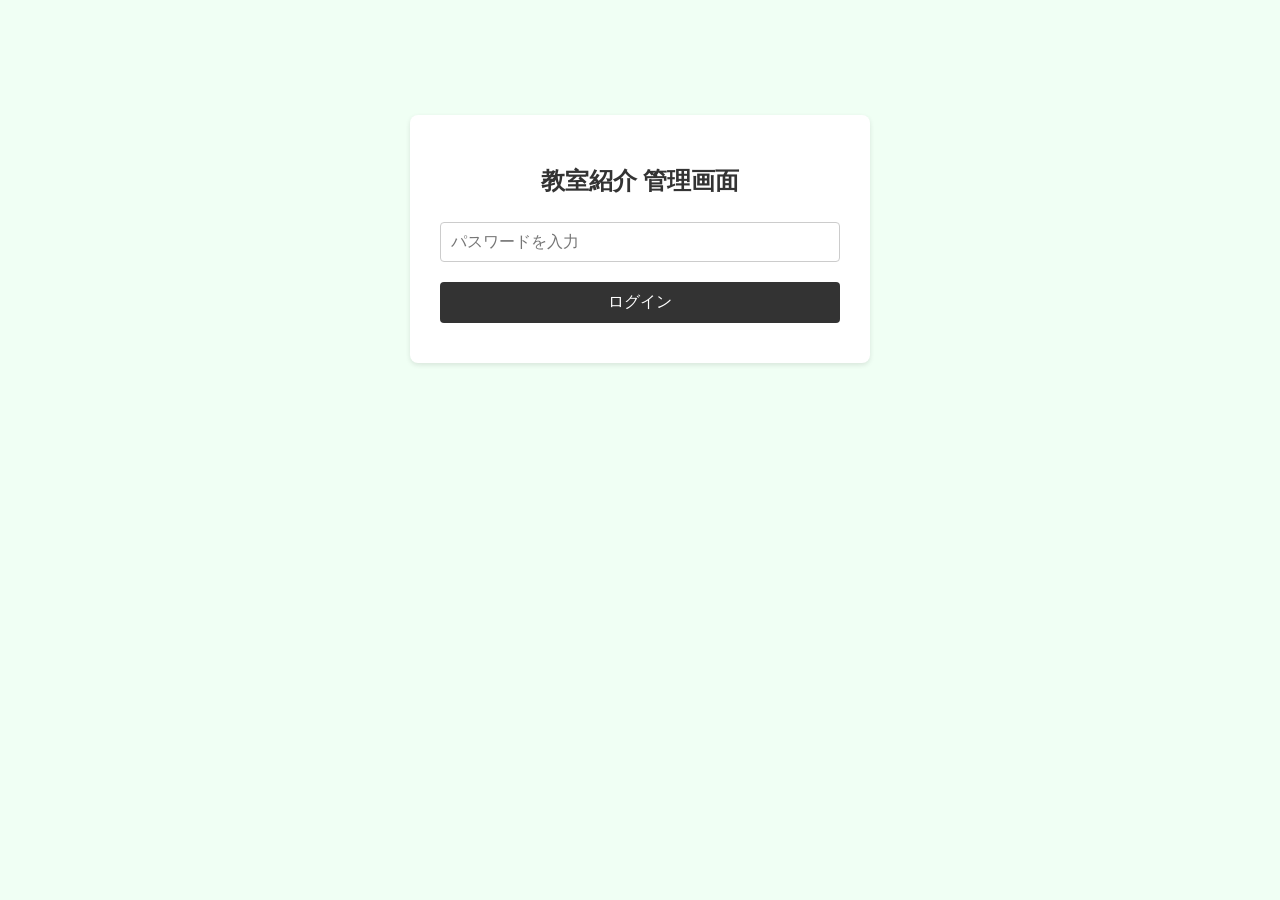
==== admin.html @ 3f8c1441 "Add files via upload" ====
<!DOCTYPE html>
<html lang="ja">
<head>
    <meta charset="UTF-8">
    <meta name="viewport" content="width=device-width, initial-scale=1.0">
    <title>教室紹介 管理画面</title>
    <style>
        body { font-family: sans-serif; background: #f0fff4; color: #333; padding: 15px; padding-bottom: 100px; margin: 0; }
        .container { max-width: 600px; margin: 0 auto; display: none; }
        .card { background: white; padding: 15px; border-radius: 8px; margin-bottom: 20px; box-shadow: 0 2px 5px rgba(0,0,0,0.1); border-left: 5px solid #ccc; }
        .card.active { border-left-color: #32D74B; }
        .card.error { border: 2px solid red; background-color: #ffe6e6; }
        
        label { display: block; margin-top: 10px; font-weight: bold; font-size: 0.9em; }
        input[type="text"], input[type="number"], input[type="password"], textarea { 
            width: 100%; padding: 10px; margin-top: 5px; border: 1px solid #ccc; border-radius: 4px; box-sizing: border-box; font-size: 16px;
        }
        textarea { resize: vertical; height: 100px; }
        
        .toggle-wrap { display: flex; align-items: center; justify-content: space-between; margin-bottom: 10px; background: #f9f9f9; padding: 10px; border-radius: 4px; }
        .toggle-switch { position: relative; display: inline-block; width: 50px; height: 24px; }
        .toggle-switch input { opacity: 0; width: 0; height: 0; }
        .slider { position: absolute; cursor: pointer; top: 0; left: 0; right: 0; bottom: 0; background-color: #ccc; transition: .4s; border-radius: 24px; }
        .slider:before { position: absolute; content: ""; height: 18px; width: 18px; left: 3px; bottom: 3px; background-color: white; transition: .4s; border-radius: 50%; }
        input:checked + .slider { background-color: #32D74B; }
        input:checked + .slider:before { transform: translateX(26px); }
        
        .flex-row { display: flex; gap: 10px; align-items: center; }
        .flex-row > div { flex: 1; }
        
        .btn-fixed { position: fixed; bottom: 20px; right: 20px; left: 20px; background: #32D74B; color: white; border: none; padding: 15px; border-radius: 8px; font-size: 1.2rem; font-weight: bold; cursor: pointer; box-shadow: 0 4px 10px rgba(0,0,0,0.2); z-index: 100; text-align: center; }
        .btn-fixed:disabled { background: #ccc; cursor: not-allowed; }
        
        #login-screen { max-width: 400px; margin: 100px auto; background: white; padding: 30px; border-radius: 8px; text-align: center; box-shadow: 0 2px 5px rgba(0,0,0,0.1); }
        
        /* エラー表示用のモーダル */
        #error-modal { display: none; position: fixed; top: 0; left: 0; width: 100%; height: 100%; background: rgba(0,0,0,0.5); z-index: 1000; justify-content: center; align-items: center; }
        .modal-content { background: white; padding: 20px; border-radius: 8px; text-align: center; border: 3px solid red; max-width: 300px; width: 90%; }
        .modal-content button { margin-top: 15px; background: #333; color: white; border: none; padding: 10px 20px; border-radius: 4px; cursor: pointer; }
        
        #status-toast { position: fixed; top: 20px; left: 50%; transform: translateX(-50%); background: white; padding: 15px 20px; border-radius: 8px; box-shadow: 0 4px 15px rgba(0,0,0,0.3); font-weight: bold; display: none; z-index: 999; width: 80%; text-align: center; }
    </style>
</head>
<body>

    <div id="login-screen">
        <h2>教室紹介 管理画面</h2>
        <input type="password" id="auth-password" placeholder="パスワードを入力">
        <button onclick="tryLogin()" style="margin-top:20px; padding:10px 20px; width:100%; font-size:16px; background:#333; color:white; border:none; border-radius:4px;">ログイン</button>
        <div id="login-msg" style="color:red; margin-top:10px;"></div>
    </div>

    <div id="main-interface" class="container">
        <h2 style="text-align: center; color: #32D74B;">教室情報 編集</h2>
        <p style="font-size: 12px; color: #666; text-align: center;">YouTubeのURLを入力すると画像より優先して表示されます。</p>
        
        <form id="mainForm">
            <div id="form-container">読み込み中...</div>
            <button type="button" class="btn-fixed" id="submitBtn" onclick="validateAndUpload()">一括保存する</button>
        </form>
    </div>

    <div id="error-modal">
        <div class="modal-content">
            <h3 style="color:red; margin-top:0;">エラー</h3>
            <p id="error-text">順番が重複していますので確認してください。</p>
            <button onclick="closeErrorModal()">閉じる</button>
        </div>
    </div>

    <div id="status-toast"></div>

    <script>
        // ▼ 新しく作成したGASのウェブアプリURLに書き換えてください
        const GAS_API_URL = "YOUR_NEW_GAS_WEB_APP_URL";

        // GASと通信する関数
        async function callApi(action, payload = {}) {
            const pass = document.getElementById('auth-password').value;
            const res = await fetch(GAS_API_URL, {
                method: 'POST',
                headers: { 'Content-Type': 'text/plain;charset=utf-8' },
                body: JSON.stringify({ action, auth: pass, payload })
            });
            const json = await res.json();
            if (!json.success) throw new Error(json.error);
            return json.data;
        }

        // ログイン処理
        async function tryLogin() {
            const btn = document.querySelector('#login-screen button');
            const msg = document.getElementById('login-msg');
            msg.innerText = ""; 
            btn.innerText = "認証中..."; 
            btn.disabled = true;

            try {
                const data = await callApi('getClassData');
                document.getElementById('login-screen').style.display = 'none';
                document.getElementById('main-interface').style.display = 'block';
                createForm(data);
            } catch (err) { 
                msg.innerText = err.message; 
                btn.innerText = "ログイン"; 
                btn.disabled = false;
            }
        }

        // フォームの生成（10枠分）
        function createForm(currentData) {
            const container = document.getElementById('form-container');
            container.innerHTML = ""; 

            for (let i = 1; i <= 10; i++) {
                // 保存されているデータを探す（idで紐付け）
                const d = currentData.find(x => x.id === i) || {};
                const isPublic = d.is_public !== false; // デフォルトは公開(true)扱い
                
                const html = `
                  <div class="card js-card" id="card_${i}">
                    <div class="toggle-wrap">
                        <span style="font-weight:bold; font-size:1.1rem;">枠 ${i}</span>
                        <div style="display:flex; align-items:center; gap:10px;">
                            <span style="font-size:0.9rem;">公開</span>
                            <label class="toggle-switch">
                                <input type="checkbox" name="is_public_${i}" id="is_public_${i}" ${isPublic ? 'checked' : ''}>
                                <span class="slider"></span>
                            </label>
                        </div>
                    </div>

                    <div class="flex-row">
                        <div style="flex:0.3">
                            <label>表示順</label>
                            <input type="number" name="order_${i}" class="js-order-input" value="${d.order || i}" min="1" max="99">
                        </div>
                        <div style="flex:0.7">
                            <label>タイトル</label>
                            <input type="text" name="title_${i}" value="${d.title || ''}" placeholder="レッスンのテーマ">
                        </div>
                    </div>

                    <label style="margin-top:15px; color:#ff0000;">YouTube URL (こちらが優先表示)</label>
                    <input type="text" name="youtube_url_${i}" value="${d.youtube_url || ''}" placeholder="例: https://youtu.be/..." onblur="formatYouTubeUrl(this)">
                    
                    <label style="margin-top:15px;">または 画像 (YouTubeがない場合表示)</label>
                    <input type="file" accept="image/*" onchange="handleFile(this, ${i})">
                    <input type="hidden" name="file_image_${i}" id="file_image_${i}">
                    ${d.image ? `<p style="font-size:12px; color:green; margin:5px 0 0;">現在画像が登録されています</p>` : ''}

                    <label style="margin-top:15px;">説明文</label>
                    <textarea name="description_${i}" placeholder="教室の様子">${d.description || ''}</textarea>
                  </div>`;
                container.insertAdjacentHTML('beforeend', html);
            }
        }

        // 画像ファイルをBase64に変換
        function handleFile(input, index) {
            const file = input.files[0];
            if (file) {
                const reader = new FileReader();
                reader.onload = e => document.getElementById(`file_image_${index}`).value = e.target.result.split(',')[1];
                reader.readAsDataURL(file);
            } else {
                document.getElementById(`file_image_${index}`).value = "";
            }
        }

        // YouTube URLを埋め込み用(embed)に自動変換する
        function formatYouTubeUrl(inputElement) {
            let url = inputElement.value.trim();
            if (!url) return;

            let videoId = "";
            if (url.includes("youtu.be/")) {
                videoId = url.split("youtu.be/")[1].split("?")[0];
            } else if (url.includes("youtube.com/watch")) {
                try {
                    const urlObj = new URL(url);
                    videoId = urlObj.searchParams.get("v");
                } catch(e) {}
            } else if (url.includes("youtube.com/shorts/")) {
                videoId = url.split("shorts/")[1].split("?")[0];
            } else if (url.includes("youtube.com/embed/")) {
                return; // すでに正しい形式
            }
            
            if (videoId) {
                // 自動再生なし、関連動画非表示の設定をつけて変換
                inputElement.value = `https://www.youtube.com/embed/${videoId}?rel=0`;
            }
        }

        // 保存前のチェック（順番の重複確認）
        function validateAndUpload() {
            // カードのエラー表示をリセット
            document.querySelectorAll('.js-card').forEach(card => card.classList.remove('error'));

            const orderInputs = document.querySelectorAll('.js-order-input');
            const orderValues = [];
            let hasDuplicate = false;

            orderInputs.forEach(input => {
                const val = input.value;
                if(val !== "") {
                    if (orderValues.includes(val)) {
                        hasDuplicate = true;
                        // 重複しているカードを赤くする
                        input.closest('.card').classList.add('error');
                    }
                    orderValues.push(val);
                }
            });

            // 重複があればエラーモーダルを表示して処理中断
            if (hasDuplicate) {
                document.getElementById('error-modal').style.display = 'flex';
                return;
            }

            // 重複がなければ送信処理へ
            uploadData();
        }

        function closeErrorModal() {
            document.getElementById('error-modal').style.display = 'none';
        }

        // データ送信処理
        async function uploadData() {
            const btn = document.getElementById('submitBtn');
            const toast = document.getElementById('status-toast');
            
            btn.innerText = "送信中..."; 
            btn.disabled = true;
            toast.style.display = "none";
            
            const formData = {};
            // テキスト、数値、隠しフィールドの取得
            document.querySelectorAll('#mainForm input[type="text"], #mainForm input[type="number"], #mainForm input[type="hidden"], #mainForm textarea').forEach(inp => {
                formData[inp.name] = inp.value;
            });
            // チェックボックス（公開設定）の取得
            document.querySelectorAll('#mainForm input[type="checkbox"]').forEach(inp => {
                formData[inp.name] = inp.checked;
            });

            try {
                const resultMsg = await callApi('saveClassData', formData);
                toast.innerText = resultMsg;
                toast.style.color = "green";
            } catch(e) {
                toast.innerText = "エラー: " + e.message;
                toast.style.color = "red";
            }
            
            toast.style.display = "block";
            btn.innerText = "一括保存する"; 
            btn.disabled = false;
            
            setTimeout(() => { toast.style.display = "none"; }, 5000);
        }
    </script>
</body>
</html>
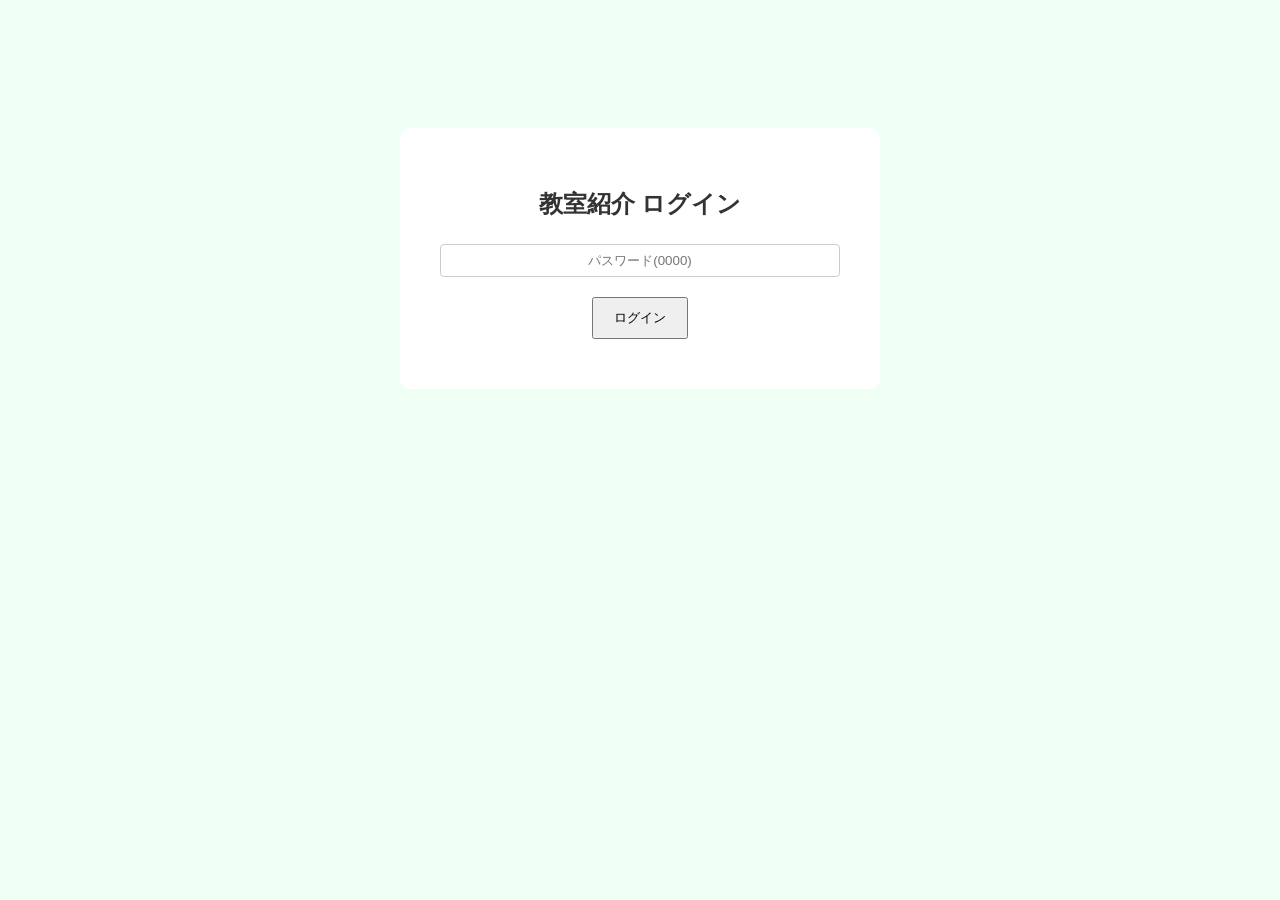
==== commit 2516f08d: "Add files via upload" ====
--- a/admin.html
+++ b/admin.html
@@ -5,76 +5,90 @@
     <meta name="viewport" content="width=device-width, initial-scale=1.0">
     <title>教室紹介 管理画面</title>
     <style>
-        body { font-family: sans-serif; background: #f0fff4; color: #333; padding: 15px; padding-bottom: 100px; margin: 0; }
-        .container { max-width: 600px; margin: 0 auto; display: none; }
-        .card { background: white; padding: 15px; border-radius: 8px; margin-bottom: 20px; box-shadow: 0 2px 5px rgba(0,0,0,0.1); border-left: 5px solid #ccc; }
+        body { font-family: sans-serif; background: #f0fff4; color: #333; padding: 20px; padding-bottom: 100px; }
+        .container { max-width: 800px; margin: 0 auto; display: none; }
+        .card { background: white; padding: 20px; border-radius: 12px; margin-bottom: 20px; box-shadow: 0 4px 6px rgba(0,0,0,0.1); border-left: 6px solid #ccc; }
         .card.active { border-left-color: #32D74B; }
-        .card.error { border: 2px solid red; background-color: #ffe6e6; }
+        .card.error { border-left-color: red; background-color: #ffe6e6; }
+        
+        .header-wrap { display: flex; justify-content: space-between; align-items: center; margin-bottom: 20px; }
+        .btn-help { background: #333; color: white; border: none; padding: 8px 15px; border-radius: 20px; cursor: pointer; font-size: 0.9rem; font-weight: bold; }
         
         label { display: block; margin-top: 10px; font-weight: bold; font-size: 0.9em; }
-        input[type="text"], input[type="number"], input[type="password"], textarea { 
-            width: 100%; padding: 10px; margin-top: 5px; border: 1px solid #ccc; border-radius: 4px; box-sizing: border-box; font-size: 16px;
-        }
+        input[type="text"], input[type="number"], input[type="password"], textarea { width: 100%; padding: 8px; margin-top: 4px; border: 1px solid #ccc; border-radius: 4px; box-sizing: border-box; font-family: inherit; }
         textarea { resize: vertical; height: 100px; }
         
-        .toggle-wrap { display: flex; align-items: center; justify-content: space-between; margin-bottom: 10px; background: #f9f9f9; padding: 10px; border-radius: 4px; }
+        /* トグルスイッチ UI */
+        .toggle-wrap { display: flex; align-items: center; justify-content: space-between; padding: 10px; background: #f9f9f9; border-radius: 8px; margin-bottom: 10px; }
         .toggle-switch { position: relative; display: inline-block; width: 50px; height: 24px; }
         .toggle-switch input { opacity: 0; width: 0; height: 0; }
         .slider { position: absolute; cursor: pointer; top: 0; left: 0; right: 0; bottom: 0; background-color: #ccc; transition: .4s; border-radius: 24px; }
         .slider:before { position: absolute; content: ""; height: 18px; width: 18px; left: 3px; bottom: 3px; background-color: white; transition: .4s; border-radius: 50%; }
         input:checked + .slider { background-color: #32D74B; }
         input:checked + .slider:before { transform: translateX(26px); }
-        
-        .flex-row { display: flex; gap: 10px; align-items: center; }
+
+        .flex-row { display: flex; gap: 15px; align-items: center; }
         .flex-row > div { flex: 1; }
-        
-        .btn-fixed { position: fixed; bottom: 20px; right: 20px; left: 20px; background: #32D74B; color: white; border: none; padding: 15px; border-radius: 8px; font-size: 1.2rem; font-weight: bold; cursor: pointer; box-shadow: 0 4px 10px rgba(0,0,0,0.2); z-index: 100; text-align: center; }
-        .btn-fixed:disabled { background: #ccc; cursor: not-allowed; }
-        
-        #login-screen { max-width: 400px; margin: 100px auto; background: white; padding: 30px; border-radius: 8px; text-align: center; box-shadow: 0 2px 5px rgba(0,0,0,0.1); }
-        
-        /* エラー表示用のモーダル */
-        #error-modal { display: none; position: fixed; top: 0; left: 0; width: 100%; height: 100%; background: rgba(0,0,0,0.5); z-index: 1000; justify-content: center; align-items: center; }
-        .modal-content { background: white; padding: 20px; border-radius: 8px; text-align: center; border: 3px solid red; max-width: 300px; width: 90%; }
-        .modal-content button { margin-top: 15px; background: #333; color: white; border: none; padding: 10px 20px; border-radius: 4px; cursor: pointer; }
-        
-        #status-toast { position: fixed; top: 20px; left: 50%; transform: translateX(-50%); background: white; padding: 15px 20px; border-radius: 8px; box-shadow: 0 4px 15px rgba(0,0,0,0.3); font-weight: bold; display: none; z-index: 999; width: 80%; text-align: center; }
+
+        .btn-fixed { position: fixed; bottom: 30px; right: 30px; background: #32D74B; color: white; border: none; padding: 15px 30px; border-radius: 50px; font-size: 1.2rem; font-weight: bold; cursor: pointer; box-shadow: 0 4px 15px rgba(0,0,0,0.3); z-index: 1000; transition: transform 0.2s; }
+        .btn-fixed:hover { transform: scale(1.05); }
+        .btn-fixed:disabled { background: #ccc; cursor: not-allowed; transform: none; }
+        
+        #login-screen { max-width: 400px; margin: 100px auto; background: white; padding: 40px; border-radius: 10px; text-align: center; }
+        #status-toast { position: fixed; bottom: 90px; right: 30px; background: white; padding: 10px 20px; border-radius: 8px; box-shadow: 0 2px 10px rgba(0,0,0,0.2); font-weight: bold; display: none; z-index: 999; }
+        
+        /* モーダル */
+        .modal-overlay { display: none; position: fixed; inset: 0; background: rgba(0,0,0,0.6); z-index: 2000; justify-content: center; align-items: center; padding: 20px; }
+        .modal-content { background: white; padding: 20px; border-radius: 12px; max-width: 400px; width: 100%; box-shadow: 0 10px 25px rgba(0,0,0,0.2); }
+        .modal-content.error { border: 4px solid red; text-align: center; }
+        .modal-btn-close { width: 100%; margin-top: 15px; background: #333; color: white; border: none; padding: 12px; border-radius: 8px; cursor: pointer; font-weight: bold; }
+        
+        .file-name-display { font-size: 13px; color: #555; background: #eee; padding: 8px; border-radius: 4px; display: inline-block; margin-top: 5px; word-break: break-all; }
     </style>
 </head>
 <body>
-
     <div id="login-screen">
-        <h2>教室紹介 管理画面</h2>
-        <input type="password" id="auth-password" placeholder="パスワードを入力">
-        <button onclick="tryLogin()" style="margin-top:20px; padding:10px 20px; width:100%; font-size:16px; background:#333; color:white; border:none; border-radius:4px;">ログイン</button>
+        <h2>教室紹介 ログイン</h2>
+        <input type="password" id="auth-password" placeholder="パスワード(0000)" style="text-align:center;">
+        <button onclick="tryLogin()" style="margin-top:20px; padding:10px 20px; cursor:pointer;">ログイン</button>
         <div id="login-msg" style="color:red; margin-top:10px;"></div>
     </div>
 
     <div id="main-interface" class="container">
-        <h2 style="text-align: center; color: #32D74B;">教室情報 編集</h2>
-        <p style="font-size: 12px; color: #666; text-align: center;">YouTubeのURLを入力すると画像より優先して表示されます。</p>
-        
+        <div class="header-wrap">
+            <h2 style="color: #32D74B; margin: 0;">教室紹介 更新画面</h2>
+            <button class="btn-help" onclick="openHelpModal()">📖 使い方</button>
+        </div>
         <form id="mainForm">
             <div id="form-container">読み込み中...</div>
-            <button type="button" class="btn-fixed" id="submitBtn" onclick="validateAndUpload()">一括保存する</button>
+            <button type="button" class="btn-fixed" id="submitBtn" onclick="validateAndUpload()">💾 一括更新する</button>
+            <div id="status-toast"></div>
         </form>
     </div>
 
-    <div id="error-modal">
+    <div id="help-modal" class="modal-overlay">
         <div class="modal-content">
-            <h3 style="color:red; margin-top:0;">エラー</h3>
-            <p id="error-text">順番が重複していますので確認してください。</p>
-            <button onclick="closeErrorModal()">閉じる</button>
+            <h3 style="color:#32D74B; margin-top:0;">📖 管理画面の使い方</h3>
+            <p><b>【表示される条件】</b><br>「公開」がオンで、かつ「タイトル・画像・動画」のどれかが入力されている枠のみ表示されます。</p>
+            <p><b>【順番の変更】</b><br>表示順の数字が小さい順に表示されます。重複するとエラーになります。</p>
+            <p><b>【動画と画像の優先順位】</b><br><b>YouTube動画が優先</b>されます。画像を出したい場合はYouTube欄を空にしてください。</p>
+            <p><b>【画像のファイル名】</b><br>選択した画像ファイル名が記録され、次回開いた時も確認できます。</p>
+            <button class="modal-btn-close" onclick="closeHelpModal()">閉じる</button>
         </div>
     </div>
 
-    <div id="status-toast"></div>
+    <div id="error-modal" class="modal-overlay">
+        <div class="modal-content error">
+            <h3 style="color:red; margin-top:0;">⚠️ エラー</h3>
+            <p id="error-text">表示順の数字が重複しています。確認してください。</p>
+            <button class="modal-btn-close" onclick="closeErrorModal()">閉じる</button>
+        </div>
+    </div>
 
     <script>
-        // ▼ 新しく作成したGASのウェブアプリURLに書き換えてください
-        const GAS_API_URL = "YOUR_NEW_GAS_WEB_APP_URL";
-
-        // GASと通信する関数
+        // ▼ GASの新しいデプロイURLに書き換えてください
+        const GAS_API_URL = "https://script.google.com/macros/s/AKfycbwVLnGec14GKCjdRNFxfY3iNPHXjcR9IxGgUYCfCaJKKqt0cbI5YhLtGpfeCFEs6K_ulg/exec";
+
         async function callApi(action, payload = {}) {
             const pass = document.getElementById('auth-password').value;
             const res = await fetch(GAS_API_URL, {
@@ -87,13 +101,10 @@
             return json.data;
         }
 
-        // ログイン処理
         async function tryLogin() {
             const btn = document.querySelector('#login-screen button');
             const msg = document.getElementById('login-msg');
-            msg.innerText = ""; 
-            btn.innerText = "認証中..."; 
-            btn.disabled = true;
+            msg.innerText = ""; btn.innerText = "認証中..."; btn.disabled = true;
 
             try {
                 const data = await callApi('getClassData');
@@ -102,29 +113,27 @@
                 createForm(data);
             } catch (err) { 
                 msg.innerText = err.message; 
-                btn.innerText = "ログイン"; 
-                btn.disabled = false;
-            }
-        }
-
-        // フォームの生成（10枠分）
+                btn.innerText = "ログイン"; btn.disabled = false;
+            }
+        }
+
         function createForm(currentData) {
             const container = document.getElementById('form-container');
             container.innerHTML = ""; 
 
             for (let i = 1; i <= 10; i++) {
-                // 保存されているデータを探す（idで紐付け）
                 const d = currentData.find(x => x.id === i) || {};
-                const isPublic = d.is_public !== false; // デフォルトは公開(true)扱い
+                const isPublic = d.is_public !== false; 
+                const fileNameDisplay = d.image_name ? `🖼️ 登録中: ${d.image_name}` : "未登録";
                 
                 const html = `
-                  <div class="card js-card" id="card_${i}">
+                  <div class="card js-card ${d.title || d.youtube_url || d.image ? 'active' : ''}">
                     <div class="toggle-wrap">
-                        <span style="font-weight:bold; font-size:1.1rem;">枠 ${i}</span>
+                        <span style="font-weight:bold; font-size:1.2rem;">枠 ${i}</span>
                         <div style="display:flex; align-items:center; gap:10px;">
-                            <span style="font-size:0.9rem;">公開</span>
+                            <span style="font-weight:bold;">公開</span>
                             <label class="toggle-switch">
-                                <input type="checkbox" name="is_public_${i}" id="is_public_${i}" ${isPublic ? 'checked' : ''}>
+                                <input type="checkbox" name="is_public_${i}" ${isPublic ? 'checked' : ''}>
                                 <span class="slider"></span>
                             </label>
                         </div>
@@ -141,13 +150,14 @@
                         </div>
                     </div>
 
-                    <label style="margin-top:15px; color:#ff0000;">YouTube URL (こちらが優先表示)</label>
+                    <label style="margin-top:15px; color:#e74c3c;">▶ YouTube URL (優先表示)</label>
                     <input type="text" name="youtube_url_${i}" value="${d.youtube_url || ''}" placeholder="例: https://youtu.be/..." onblur="formatYouTubeUrl(this)">
                     
-                    <label style="margin-top:15px;">または 画像 (YouTubeがない場合表示)</label>
+                    <label style="margin-top:15px; color:#3498db;">📷 画像 (YouTubeがない場合表示)</label>
                     <input type="file" accept="image/*" onchange="handleFile(this, ${i})">
                     <input type="hidden" name="file_image_${i}" id="file_image_${i}">
-                    ${d.image ? `<p style="font-size:12px; color:green; margin:5px 0 0;">現在画像が登録されています</p>` : ''}
+                    <input type="hidden" name="image_name_${i}" id="image_name_${i}" value="${d.image_name || ''}">
+                    <div class="file-name-display" id="file_name_display_${i}">${fileNameDisplay}</div>
 
                     <label style="margin-top:15px;">説明文</label>
                     <textarea name="description_${i}" placeholder="教室の様子">${d.description || ''}</textarea>
@@ -156,110 +166,76 @@
             }
         }
 
-        // 画像ファイルをBase64に変換
         function handleFile(input, index) {
             const file = input.files[0];
+            const nameDisplay = document.getElementById(`file_name_display_${index}`);
+            const nameInput = document.getElementById(`image_name_${index}`);
+            const imageBase = document.getElementById(`file_image_${index}`);
+            
             if (file) {
+                nameInput.value = file.name;
+                nameDisplay.innerText = `🖼️ 登録予定: ${file.name}`;
+                nameDisplay.style.background = "#d1fae5";
                 const reader = new FileReader();
-                reader.onload = e => document.getElementById(`file_image_${index}`).value = e.target.result.split(',')[1];
+                reader.onload = e => imageBase.value = e.target.result.split(',')[1];
                 reader.readAsDataURL(file);
             } else {
-                document.getElementById(`file_image_${index}`).value = "";
-            }
-        }
-
-        // YouTube URLを埋め込み用(embed)に自動変換する
+                imageBase.value = ""; nameInput.value = "";
+                nameDisplay.innerText = "未登録"; nameDisplay.style.background = "#eee";
+            }
+        }
+
         function formatYouTubeUrl(inputElement) {
             let url = inputElement.value.trim();
-            if (!url) return;
-
-            let videoId = "";
-            if (url.includes("youtu.be/")) {
-                videoId = url.split("youtu.be/")[1].split("?")[0];
-            } else if (url.includes("youtube.com/watch")) {
-                try {
-                    const urlObj = new URL(url);
-                    videoId = urlObj.searchParams.get("v");
-                } catch(e) {}
-            } else if (url.includes("youtube.com/shorts/")) {
-                videoId = url.split("shorts/")[1].split("?")[0];
-            } else if (url.includes("youtube.com/embed/")) {
-                return; // すでに正しい形式
-            }
-            
-            if (videoId) {
-                // 自動再生なし、関連動画非表示の設定をつけて変換
-                inputElement.value = `https://www.youtube.com/embed/${videoId}?rel=0`;
-            }
-        }
-
-        // 保存前のチェック（順番の重複確認）
+            if (!url || url.includes("youtube.com/embed/")) return; 
+            const regExp = /^.*(youtu.be\/|v\/|u\/\w\/|embed\/|watch\?v=|\&v=|shorts\/)([^#\&\?]*).*/;
+            const match = url.match(regExp);
+            if (match && match[2].length === 11) {
+                inputElement.value = `https://www.youtube.com/embed/${match[2]}?rel=0`;
+            }
+        }
+
         function validateAndUpload() {
-            // カードのエラー表示をリセット
             document.querySelectorAll('.js-card').forEach(card => card.classList.remove('error'));
-
             const orderInputs = document.querySelectorAll('.js-order-input');
             const orderValues = [];
             let hasDuplicate = false;
-
             orderInputs.forEach(input => {
                 const val = input.value;
                 if(val !== "") {
                     if (orderValues.includes(val)) {
                         hasDuplicate = true;
-                        // 重複しているカードを赤くする
                         input.closest('.card').classList.add('error');
                     }
                     orderValues.push(val);
                 }
             });
-
-            // 重複があればエラーモーダルを表示して処理中断
-            if (hasDuplicate) {
-                document.getElementById('error-modal').style.display = 'flex';
-                return;
-            }
-
-            // 重複がなければ送信処理へ
+            if (hasDuplicate) { document.getElementById('error-modal').style.display = 'flex'; return; }
             uploadData();
         }
 
-        function closeErrorModal() {
-            document.getElementById('error-modal').style.display = 'none';
-        }
-
-        // データ送信処理
+        function openHelpModal() { document.getElementById('help-modal').style.display = 'flex'; }
+        function closeHelpModal() { document.getElementById('help-modal').style.display = 'none'; }
+        function closeErrorModal() { document.getElementById('error-modal').style.display = 'none'; }
+
         async function uploadData() {
+            if(!confirm("更新しますか？")) return;
             const btn = document.getElementById('submitBtn');
             const toast = document.getElementById('status-toast');
             
-            btn.innerText = "送信中..."; 
-            btn.disabled = true;
-            toast.style.display = "none";
+            btn.innerText = "⏳ 送信中..."; btn.disabled = true; toast.style.display = "none";
             
             const formData = {};
-            // テキスト、数値、隠しフィールドの取得
-            document.querySelectorAll('#mainForm input[type="text"], #mainForm input[type="number"], #mainForm input[type="hidden"], #mainForm textarea').forEach(inp => {
-                formData[inp.name] = inp.value;
-            });
-            // チェックボックス（公開設定）の取得
-            document.querySelectorAll('#mainForm input[type="checkbox"]').forEach(inp => {
-                formData[inp.name] = inp.checked;
-            });
+            document.querySelectorAll('#mainForm input[type="text"], #mainForm input[type="number"], #mainForm input[type="hidden"], #mainForm textarea').forEach(inp => formData[inp.name] = inp.value);
+            document.querySelectorAll('#mainForm input[type="checkbox"]').forEach(inp => formData[inp.name] = inp.checked);
 
             try {
                 const resultMsg = await callApi('saveClassData', formData);
-                toast.innerText = resultMsg;
-                toast.style.color = "green";
+                toast.innerText = "✅ " + resultMsg; toast.style.color = "green";
             } catch(e) {
-                toast.innerText = "エラー: " + e.message;
-                toast.style.color = "red";
-            }
-            
-            toast.style.display = "block";
-            btn.innerText = "一括保存する"; 
-            btn.disabled = false;
-            
+                toast.innerText = "❌ エラー: " + e.message; toast.style.color = "red";
+            }
+            toast.style.display = "block"; btn.innerText = "💾 一括更新する"; btn.disabled = false;
             setTimeout(() => { toast.style.display = "none"; }, 5000);
         }
     </script>
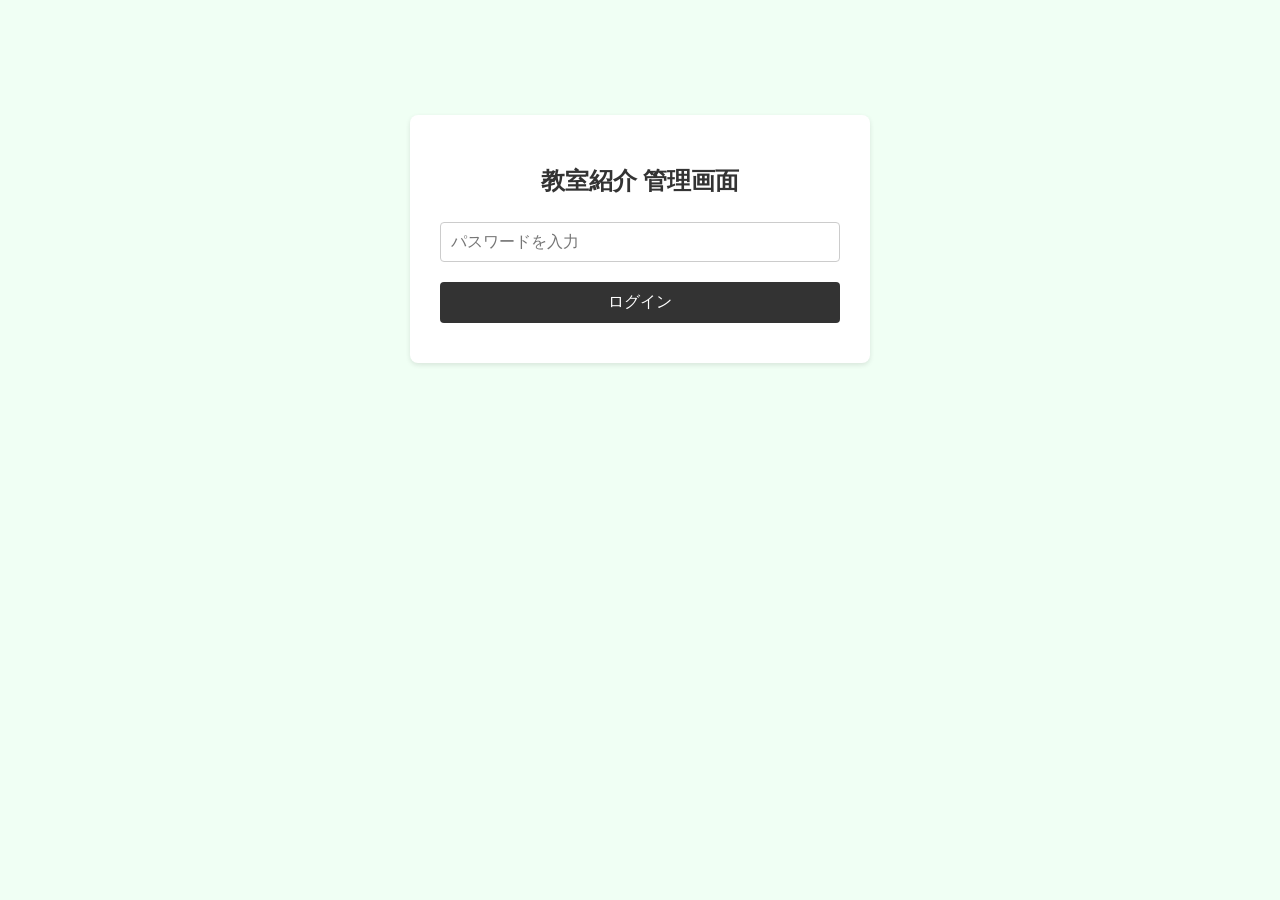
==== commit a787138f: "Add files via upload" ====
--- a/admin.html
+++ b/admin.html
@@ -5,89 +5,70 @@
     <meta name="viewport" content="width=device-width, initial-scale=1.0">
     <title>教室紹介 管理画面</title>
     <style>
-        body { font-family: sans-serif; background: #f0fff4; color: #333; padding: 20px; padding-bottom: 100px; }
-        .container { max-width: 800px; margin: 0 auto; display: none; }
-        .card { background: white; padding: 20px; border-radius: 12px; margin-bottom: 20px; box-shadow: 0 4px 6px rgba(0,0,0,0.1); border-left: 6px solid #ccc; }
+        body { font-family: sans-serif; background: #f0fff4; color: #333; padding: 15px; padding-bottom: 100px; margin: 0; }
+        .container { max-width: 600px; margin: 0 auto; display: none; }
+        .card { background: white; padding: 15px; border-radius: 8px; margin-bottom: 20px; box-shadow: 0 2px 5px rgba(0,0,0,0.1); border-left: 5px solid #ccc; }
         .card.active { border-left-color: #32D74B; }
-        .card.error { border-left-color: red; background-color: #ffe6e6; }
-        
-        .header-wrap { display: flex; justify-content: space-between; align-items: center; margin-bottom: 20px; }
-        .btn-help { background: #333; color: white; border: none; padding: 8px 15px; border-radius: 20px; cursor: pointer; font-size: 0.9rem; font-weight: bold; }
+        .card.error { border: 2px solid red; background-color: #ffe6e6; }
         
         label { display: block; margin-top: 10px; font-weight: bold; font-size: 0.9em; }
-        input[type="text"], input[type="number"], input[type="password"], textarea { width: 100%; padding: 8px; margin-top: 4px; border: 1px solid #ccc; border-radius: 4px; box-sizing: border-box; font-family: inherit; }
+        input[type="text"], input[type="number"], input[type="password"], textarea { 
+            width: 100%; padding: 10px; margin-top: 5px; border: 1px solid #ccc; border-radius: 4px; box-sizing: border-box; font-size: 16px;
+        }
         textarea { resize: vertical; height: 100px; }
         
-        /* トグルスイッチ UI */
-        .toggle-wrap { display: flex; align-items: center; justify-content: space-between; padding: 10px; background: #f9f9f9; border-radius: 8px; margin-bottom: 10px; }
+        .toggle-wrap { display: flex; align-items: center; justify-content: space-between; margin-bottom: 10px; background: #f9f9f9; padding: 10px; border-radius: 4px; }
         .toggle-switch { position: relative; display: inline-block; width: 50px; height: 24px; }
         .toggle-switch input { opacity: 0; width: 0; height: 0; }
         .slider { position: absolute; cursor: pointer; top: 0; left: 0; right: 0; bottom: 0; background-color: #ccc; transition: .4s; border-radius: 24px; }
         .slider:before { position: absolute; content: ""; height: 18px; width: 18px; left: 3px; bottom: 3px; background-color: white; transition: .4s; border-radius: 50%; }
         input:checked + .slider { background-color: #32D74B; }
         input:checked + .slider:before { transform: translateX(26px); }
-
-        .flex-row { display: flex; gap: 15px; align-items: center; }
+        
+        .flex-row { display: flex; gap: 10px; align-items: center; }
         .flex-row > div { flex: 1; }
-
-        .btn-fixed { position: fixed; bottom: 30px; right: 30px; background: #32D74B; color: white; border: none; padding: 15px 30px; border-radius: 50px; font-size: 1.2rem; font-weight: bold; cursor: pointer; box-shadow: 0 4px 15px rgba(0,0,0,0.3); z-index: 1000; transition: transform 0.2s; }
-        .btn-fixed:hover { transform: scale(1.05); }
-        .btn-fixed:disabled { background: #ccc; cursor: not-allowed; transform: none; }
-        
-        #login-screen { max-width: 400px; margin: 100px auto; background: white; padding: 40px; border-radius: 10px; text-align: center; }
-        #status-toast { position: fixed; bottom: 90px; right: 30px; background: white; padding: 10px 20px; border-radius: 8px; box-shadow: 0 2px 10px rgba(0,0,0,0.2); font-weight: bold; display: none; z-index: 999; }
-        
-        /* モーダル */
-        .modal-overlay { display: none; position: fixed; inset: 0; background: rgba(0,0,0,0.6); z-index: 2000; justify-content: center; align-items: center; padding: 20px; }
-        .modal-content { background: white; padding: 20px; border-radius: 12px; max-width: 400px; width: 100%; box-shadow: 0 10px 25px rgba(0,0,0,0.2); }
-        .modal-content.error { border: 4px solid red; text-align: center; }
-        .modal-btn-close { width: 100%; margin-top: 15px; background: #333; color: white; border: none; padding: 12px; border-radius: 8px; cursor: pointer; font-weight: bold; }
-        
-        .file-name-display { font-size: 13px; color: #555; background: #eee; padding: 8px; border-radius: 4px; display: inline-block; margin-top: 5px; word-break: break-all; }
+        
+        .btn-fixed { position: fixed; bottom: 20px; right: 20px; left: 20px; background: #32D74B; color: white; border: none; padding: 15px; border-radius: 8px; font-size: 1.2rem; font-weight: bold; cursor: pointer; box-shadow: 0 4px 10px rgba(0,0,0,0.2); z-index: 100; text-align: center; }
+        .btn-fixed:disabled { background: #ccc; cursor: not-allowed; }
+        
+        #login-screen { max-width: 400px; margin: 100px auto; background: white; padding: 30px; border-radius: 8px; text-align: center; box-shadow: 0 2px 5px rgba(0,0,0,0.1); }
+        
+        #error-modal { display: none; position: fixed; top: 0; left: 0; width: 100%; height: 100%; background: rgba(0,0,0,0.5); z-index: 1000; justify-content: center; align-items: center; }
+        .modal-content { background: white; padding: 20px; border-radius: 8px; text-align: center; border: 3px solid red; max-width: 300px; width: 90%; }
+        .modal-content button { margin-top: 15px; background: #333; color: white; border: none; padding: 10px 20px; border-radius: 4px; cursor: pointer; }
+        
+        #status-toast { position: fixed; top: 20px; left: 50%; transform: translateX(-50%); background: white; padding: 15px 20px; border-radius: 8px; box-shadow: 0 4px 15px rgba(0,0,0,0.3); font-weight: bold; display: none; z-index: 999; width: 80%; text-align: center; }
     </style>
 </head>
 <body>
     <div id="login-screen">
-        <h2>教室紹介 ログイン</h2>
-        <input type="password" id="auth-password" placeholder="パスワード(0000)" style="text-align:center;">
-        <button onclick="tryLogin()" style="margin-top:20px; padding:10px 20px; cursor:pointer;">ログイン</button>
+        <h2>教室紹介 管理画面</h2>
+        <input type="password" id="auth-password" placeholder="パスワードを入力">
+        <button onclick="tryLogin()" style="margin-top:20px; padding:10px 20px; width:100%; font-size:16px; background:#333; color:white; border:none; border-radius:4px;">ログイン</button>
         <div id="login-msg" style="color:red; margin-top:10px;"></div>
     </div>
 
     <div id="main-interface" class="container">
-        <div class="header-wrap">
-            <h2 style="color: #32D74B; margin: 0;">教室紹介 更新画面</h2>
-            <button class="btn-help" onclick="openHelpModal()">📖 使い方</button>
-        </div>
+        <h2 style="text-align: center; color: #32D74B;">教室情報 編集</h2>
+        <p style="font-size: 12px; color: #666; text-align: center;">YouTubeのURLを入力すると画像より優先して表示されます。</p>
         <form id="mainForm">
             <div id="form-container">読み込み中...</div>
-            <button type="button" class="btn-fixed" id="submitBtn" onclick="validateAndUpload()">💾 一括更新する</button>
-            <div id="status-toast"></div>
+            <button type="button" class="btn-fixed" id="submitBtn" onclick="validateAndUpload()">一括保存する</button>
         </form>
     </div>
 
-    <div id="help-modal" class="modal-overlay">
+    <div id="error-modal">
         <div class="modal-content">
-            <h3 style="color:#32D74B; margin-top:0;">📖 管理画面の使い方</h3>
-            <p><b>【表示される条件】</b><br>「公開」がオンで、かつ「タイトル・画像・動画」のどれかが入力されている枠のみ表示されます。</p>
-            <p><b>【順番の変更】</b><br>表示順の数字が小さい順に表示されます。重複するとエラーになります。</p>
-            <p><b>【動画と画像の優先順位】</b><br><b>YouTube動画が優先</b>されます。画像を出したい場合はYouTube欄を空にしてください。</p>
-            <p><b>【画像のファイル名】</b><br>選択した画像ファイル名が記録され、次回開いた時も確認できます。</p>
-            <button class="modal-btn-close" onclick="closeHelpModal()">閉じる</button>
+            <h3 style="color:red; margin-top:0;">エラー</h3>
+            <p id="error-text">順番が重複していますので確認してください。</p>
+            <button onclick="closeErrorModal()">閉じる</button>
         </div>
     </div>
 
-    <div id="error-modal" class="modal-overlay">
-        <div class="modal-content error">
-            <h3 style="color:red; margin-top:0;">⚠️ エラー</h3>
-            <p id="error-text">表示順の数字が重複しています。確認してください。</p>
-            <button class="modal-btn-close" onclick="closeErrorModal()">閉じる</button>
-        </div>
-    </div>
+    <div id="status-toast"></div>
 
     <script>
-        // ▼ GASの新しいデプロイURLに書き換えてください
-        const GAS_API_URL = "https://script.google.com/macros/s/AKfycbwVLnGec14GKCjdRNFxfY3iNPHXjcR9IxGgUYCfCaJKKqt0cbI5YhLtGpfeCFEs6K_ulg/exec";
+        const GAS_API_URL = "https://script.google.com/macros/s/AKfycbyO8AWbOgUUEwaWWosYz3P4OndDdDDog_OwmzbhOSCDnt75gsgXzK1Mn7AYDKzCea3Q/exec";
 
         async function callApi(action, payload = {}) {
             const pass = document.getElementById('auth-password').value;
@@ -105,40 +86,34 @@
             const btn = document.querySelector('#login-screen button');
             const msg = document.getElementById('login-msg');
             msg.innerText = ""; btn.innerText = "認証中..."; btn.disabled = true;
-
             try {
                 const data = await callApi('getClassData');
                 document.getElementById('login-screen').style.display = 'none';
                 document.getElementById('main-interface').style.display = 'block';
                 createForm(data);
             } catch (err) { 
-                msg.innerText = err.message; 
-                btn.innerText = "ログイン"; btn.disabled = false;
+                msg.innerText = err.message; btn.innerText = "ログイン"; btn.disabled = false;
             }
         }
 
         function createForm(currentData) {
             const container = document.getElementById('form-container');
             container.innerHTML = ""; 
-
             for (let i = 1; i <= 10; i++) {
                 const d = currentData.find(x => x.id === i) || {};
                 const isPublic = d.is_public !== false; 
-                const fileNameDisplay = d.image_name ? `🖼️ 登録中: ${d.image_name}` : "未登録";
-                
                 const html = `
-                  <div class="card js-card ${d.title || d.youtube_url || d.image ? 'active' : ''}">
+                  <div class="card js-card" id="card_${i}">
                     <div class="toggle-wrap">
-                        <span style="font-weight:bold; font-size:1.2rem;">枠 ${i}</span>
+                        <span style="font-weight:bold; font-size:1.1rem;">枠 ${i}</span>
                         <div style="display:flex; align-items:center; gap:10px;">
-                            <span style="font-weight:bold;">公開</span>
+                            <span style="font-size:0.9rem;">公開</span>
                             <label class="toggle-switch">
-                                <input type="checkbox" name="is_public_${i}" ${isPublic ? 'checked' : ''}>
+                                <input type="checkbox" name="is_public_${i}" id="is_public_${i}" ${isPublic ? 'checked' : ''}>
                                 <span class="slider"></span>
                             </label>
                         </div>
                     </div>
-
                     <div class="flex-row">
                         <div style="flex:0.3">
                             <label>表示順</label>
@@ -149,16 +124,12 @@
                             <input type="text" name="title_${i}" value="${d.title || ''}" placeholder="レッスンのテーマ">
                         </div>
                     </div>
-
-                    <label style="margin-top:15px; color:#e74c3c;">▶ YouTube URL (優先表示)</label>
+                    <label style="margin-top:15px; color:#ff0000;">YouTube URL (こちらが優先表示)</label>
                     <input type="text" name="youtube_url_${i}" value="${d.youtube_url || ''}" placeholder="例: https://youtu.be/..." onblur="formatYouTubeUrl(this)">
-                    
-                    <label style="margin-top:15px; color:#3498db;">📷 画像 (YouTubeがない場合表示)</label>
+                    <label style="margin-top:15px;">または 画像 (YouTubeがない場合表示)</label>
                     <input type="file" accept="image/*" onchange="handleFile(this, ${i})">
                     <input type="hidden" name="file_image_${i}" id="file_image_${i}">
-                    <input type="hidden" name="image_name_${i}" id="image_name_${i}" value="${d.image_name || ''}">
-                    <div class="file-name-display" id="file_name_display_${i}">${fileNameDisplay}</div>
-
+                    ${d.image ? `<p style="font-size:12px; color:green; margin:5px 0 0;">現在画像が登録されています</p>` : ''}
                     <label style="margin-top:15px;">説明文</label>
                     <textarea name="description_${i}" placeholder="教室の様子">${d.description || ''}</textarea>
                   </div>`;
@@ -168,28 +139,24 @@
 
         function handleFile(input, index) {
             const file = input.files[0];
-            const nameDisplay = document.getElementById(`file_name_display_${index}`);
-            const nameInput = document.getElementById(`image_name_${index}`);
-            const imageBase = document.getElementById(`file_image_${index}`);
-            
             if (file) {
-                nameInput.value = file.name;
-                nameDisplay.innerText = `🖼️ 登録予定: ${file.name}`;
-                nameDisplay.style.background = "#d1fae5";
                 const reader = new FileReader();
-                reader.onload = e => imageBase.value = e.target.result.split(',')[1];
+                reader.onload = e => document.getElementById(`file_image_${index}`).value = e.target.result.split(',')[1];
                 reader.readAsDataURL(file);
             } else {
-                imageBase.value = ""; nameInput.value = "";
-                nameDisplay.innerText = "未登録"; nameDisplay.style.background = "#eee";
-            }
-        }
-
+                document.getElementById(`file_image_${index}`).value = "";
+            }
+        }
+
+        // ▼ 修正：強力な正規表現を使ったURL変換
         function formatYouTubeUrl(inputElement) {
             let url = inputElement.value.trim();
-            if (!url || url.includes("youtube.com/embed/")) return; 
+            if (!url) return;
+            if (url.includes("youtube.com/embed/")) return; 
+
             const regExp = /^.*(youtu.be\/|v\/|u\/\w\/|embed\/|watch\?v=|\&v=|shorts\/)([^#\&\?]*).*/;
             const match = url.match(regExp);
+
             if (match && match[2].length === 11) {
                 inputElement.value = `https://www.youtube.com/embed/${match[2]}?rel=0`;
             }
@@ -210,20 +177,19 @@
                     orderValues.push(val);
                 }
             });
-            if (hasDuplicate) { document.getElementById('error-modal').style.display = 'flex'; return; }
+            if (hasDuplicate) {
+                document.getElementById('error-modal').style.display = 'flex';
+                return;
+            }
             uploadData();
         }
 
-        function openHelpModal() { document.getElementById('help-modal').style.display = 'flex'; }
-        function closeHelpModal() { document.getElementById('help-modal').style.display = 'none'; }
         function closeErrorModal() { document.getElementById('error-modal').style.display = 'none'; }
 
         async function uploadData() {
-            if(!confirm("更新しますか？")) return;
             const btn = document.getElementById('submitBtn');
             const toast = document.getElementById('status-toast');
-            
-            btn.innerText = "⏳ 送信中..."; btn.disabled = true; toast.style.display = "none";
+            btn.innerText = "送信中..."; btn.disabled = true; toast.style.display = "none";
             
             const formData = {};
             document.querySelectorAll('#mainForm input[type="text"], #mainForm input[type="number"], #mainForm input[type="hidden"], #mainForm textarea').forEach(inp => formData[inp.name] = inp.value);
@@ -231,11 +197,11 @@
 
             try {
                 const resultMsg = await callApi('saveClassData', formData);
-                toast.innerText = "✅ " + resultMsg; toast.style.color = "green";
+                toast.innerText = resultMsg; toast.style.color = "green";
             } catch(e) {
-                toast.innerText = "❌ エラー: " + e.message; toast.style.color = "red";
-            }
-            toast.style.display = "block"; btn.innerText = "💾 一括更新する"; btn.disabled = false;
+                toast.innerText = "エラー: " + e.message; toast.style.color = "red";
+            }
+            toast.style.display = "block"; btn.innerText = "一括保存する"; btn.disabled = false;
             setTimeout(() => { toast.style.display = "none"; }, 5000);
         }
     </script>
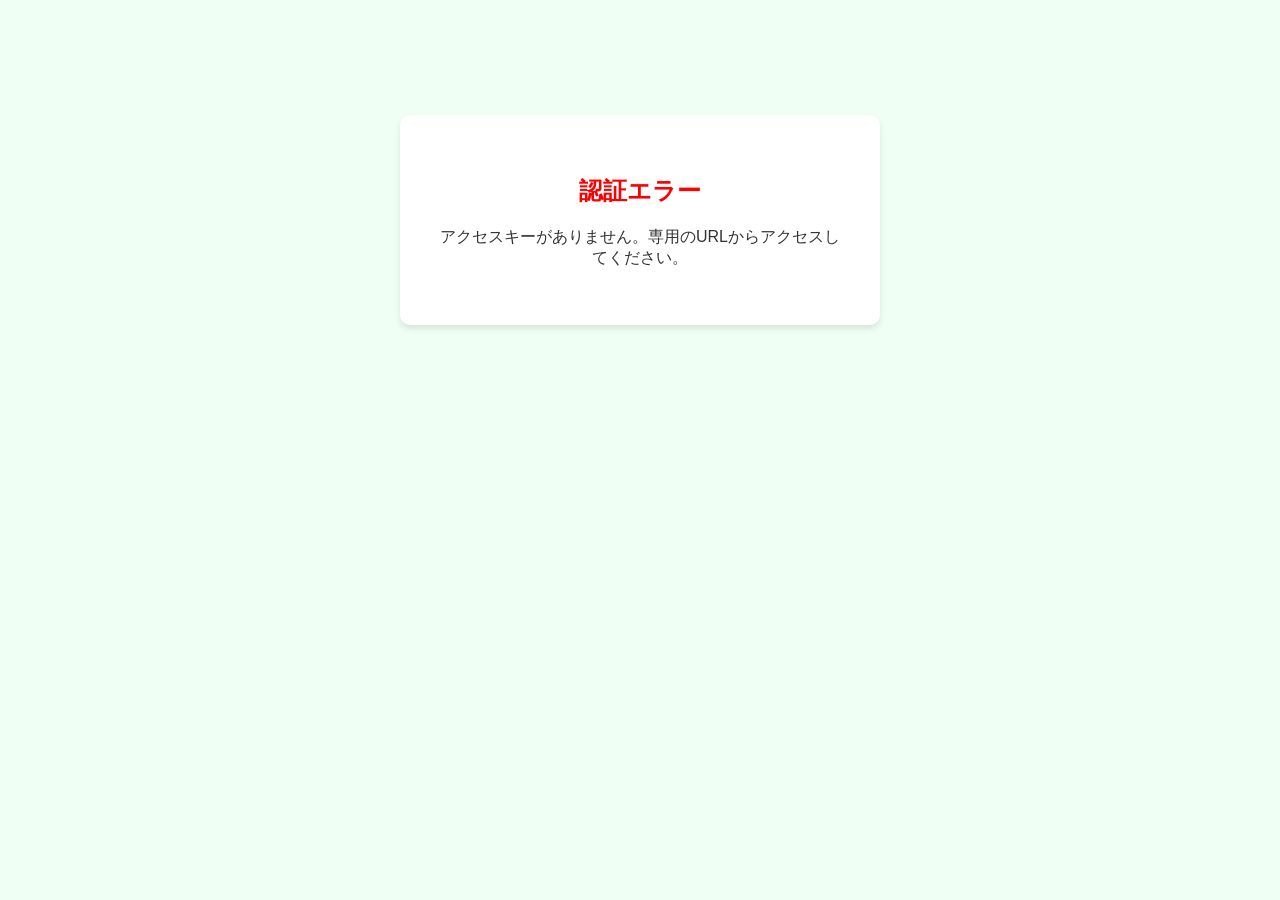
==== commit ccb4bb2e: "Add files via upload" ====
--- a/admin.html
+++ b/admin.html
@@ -31,7 +31,8 @@
         .btn-fixed { position: fixed; bottom: 20px; right: 20px; left: 20px; background: #32D74B; color: white; border: none; padding: 15px; border-radius: 8px; font-size: 1.2rem; font-weight: bold; cursor: pointer; box-shadow: 0 4px 10px rgba(0,0,0,0.2); z-index: 100; text-align: center; }
         .btn-fixed:disabled { background: #ccc; cursor: not-allowed; }
         
-        #login-screen { max-width: 400px; margin: 100px auto; background: white; padding: 30px; border-radius: 8px; text-align: center; box-shadow: 0 2px 5px rgba(0,0,0,0.1); }
+        /* ログイン画面をローディング画面に変更 */
+        #loading-screen { max-width: 400px; margin: 100px auto; background: white; padding: 40px; border-radius: 10px; text-align: center; box-shadow: 0 4px 6px rgba(0,0,0,0.1); }
         
         #error-modal { display: none; position: fixed; top: 0; left: 0; width: 100%; height: 100%; background: rgba(0,0,0,0.5); z-index: 1000; justify-content: center; align-items: center; }
         .modal-content { background: white; padding: 20px; border-radius: 8px; text-align: center; border: 3px solid red; max-width: 300px; width: 90%; }
@@ -41,11 +42,9 @@
     </style>
 </head>
 <body>
-    <div id="login-screen">
-        <h2>教室紹介 管理画面</h2>
-        <input type="password" id="auth-password" placeholder="パスワードを入力">
-        <button onclick="tryLogin()" style="margin-top:20px; padding:10px 20px; width:100%; font-size:16px; background:#333; color:white; border:none; border-radius:4px;">ログイン</button>
-        <div id="login-msg" style="color:red; margin-top:10px;"></div>
+    <div id="loading-screen">
+        <h2>認証中...</h2>
+        <p style="color: #666; margin-top: 10px;">アクセスキーを確認しています</p>
     </div>
 
     <div id="main-interface" class="container">
@@ -70,29 +69,36 @@
     <script>
         const GAS_API_URL = "https://script.google.com/macros/s/AKfycbyO8AWbOgUUEwaWWosYz3P4OndDdDDog_OwmzbhOSCDnt75gsgXzK1Mn7AYDKzCea3Q/exec";
 
+        // URLパラメータからkeyを取得
+        const urlParams = new URLSearchParams(window.location.search);
+        const MAGIC_KEY = urlParams.get('key');
+
         async function callApi(action, payload = {}) {
-            const pass = document.getElementById('auth-password').value;
+            if (!MAGIC_KEY) throw new Error("アクセスキーがありません。専用のURLからアクセスしてください。");
+
             const res = await fetch(GAS_API_URL, {
                 method: 'POST',
                 headers: { 'Content-Type': 'text/plain;charset=utf-8' },
-                body: JSON.stringify({ action, auth: pass, payload })
+                body: JSON.stringify({ action, auth: MAGIC_KEY, payload })
             });
             const json = await res.json();
             if (!json.success) throw new Error(json.error);
             return json.data;
         }
 
-        async function tryLogin() {
-            const btn = document.querySelector('#login-screen button');
-            const msg = document.getElementById('login-msg');
-            msg.innerText = ""; btn.innerText = "認証中..."; btn.disabled = true;
+        async function init() {
+            const loading = document.getElementById('loading-screen');
             try {
                 const data = await callApi('getClassData');
-                document.getElementById('login-screen').style.display = 'none';
+                
+                // 認証成功：URLバーからキーを消去して画面共有時の漏洩を防止
+                history.replaceState(null, '', window.location.pathname);
+                
+                loading.style.display = 'none';
                 document.getElementById('main-interface').style.display = 'block';
                 createForm(data);
             } catch (err) { 
-                msg.innerText = err.message; btn.innerText = "ログイン"; btn.disabled = false;
+                loading.innerHTML = `<h2 style="color:red;">認証エラー</h2><p>${err.message}</p>`;
             }
         }
 
@@ -129,6 +135,7 @@
                     <label style="margin-top:15px;">または 画像 (YouTubeがない場合表示)</label>
                     <input type="file" accept="image/*" onchange="handleFile(this, ${i})">
                     <input type="hidden" name="file_image_${i}" id="file_image_${i}">
+                    <input type="hidden" name="image_name_${i}" id="image_name_${i}" value="${d.image ? 'exists' : ''}">
                     ${d.image ? `<p style="font-size:12px; color:green; margin:5px 0 0;">現在画像が登録されています</p>` : ''}
                     <label style="margin-top:15px;">説明文</label>
                     <textarea name="description_${i}" placeholder="教室の様子">${d.description || ''}</textarea>
@@ -141,14 +148,19 @@
             const file = input.files[0];
             if (file) {
                 const reader = new FileReader();
-                reader.onload = e => document.getElementById(`file_image_${index}`).value = e.target.result.split(',')[1];
+                reader.onload = e => {
+                    document.getElementById(`file_image_${index}`).value = e.target.result.split(',')[1];
+                    document.getElementById(`image_name_${index}`).value = file.name;
+                };
                 reader.readAsDataURL(file);
             } else {
                 document.getElementById(`file_image_${index}`).value = "";
-            }
-        }
-
-        // ▼ 修正：強力な正規表現を使ったURL変換
+                // フロントで消去扱いにする場合は image_name_ を空にする
+                document.getElementById(`image_name_${index}`).value = "";
+            }
+        }
+
+        // ▼ 強力な正規表現を使ったURL変換
         function formatYouTubeUrl(inputElement) {
             let url = inputElement.value.trim();
             if (!url) return;
@@ -204,6 +216,9 @@
             toast.style.display = "block"; btn.innerText = "一括保存する"; btn.disabled = false;
             setTimeout(() => { toast.style.display = "none"; }, 5000);
         }
+
+        // ページ読み込み時に自動で認証を実行
+        window.addEventListener('DOMContentLoaded', init);
     </script>
 </body>
 </html>
